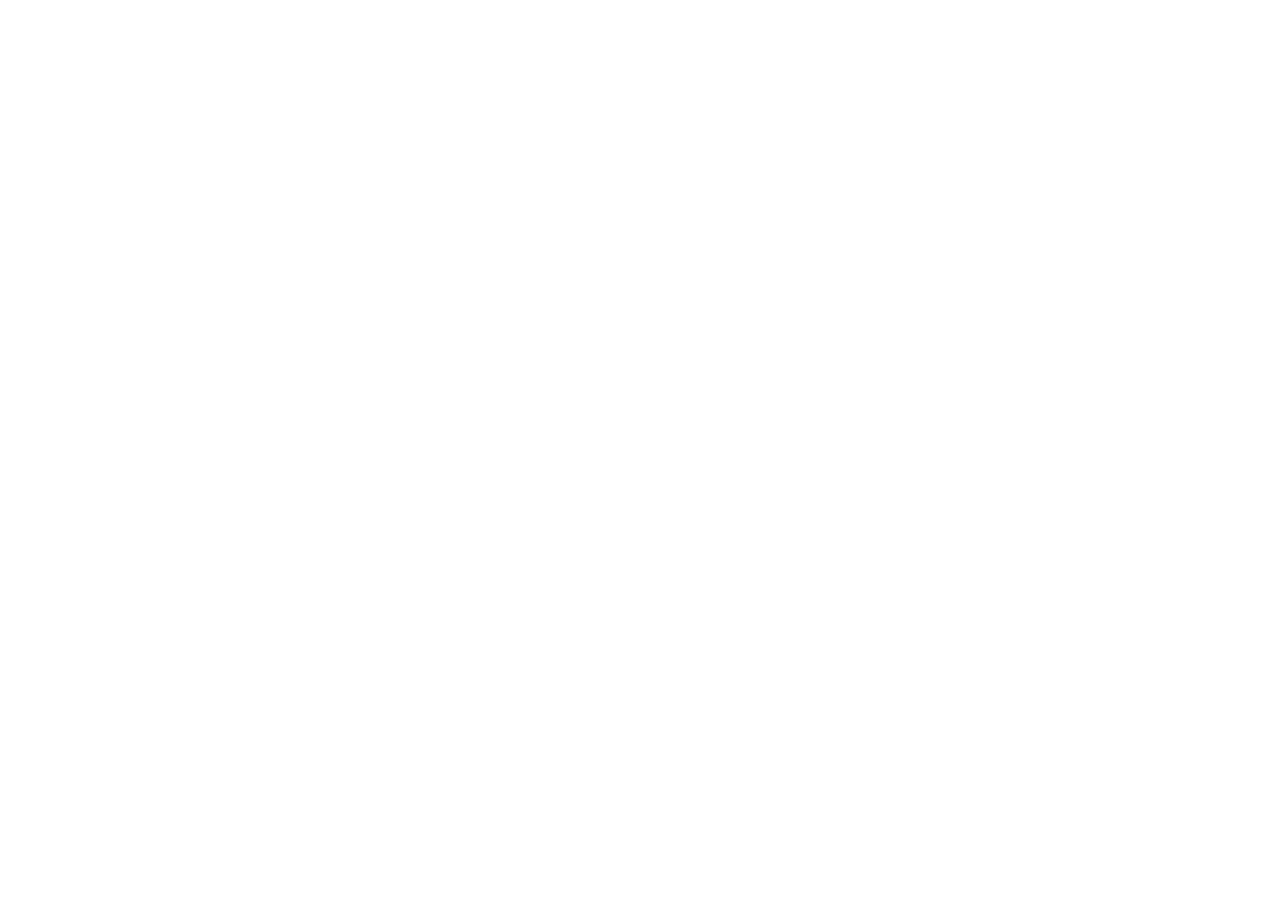
==== about.html @ 3c5db336 "Update about.html" ====
<!DOCTYPE html>
<html lang="en">
  <head>
    <meta charset="UTF-8" />
    <meta http-equiv="X-UA-Compatible" content="IE=edge" />
    <meta name="viewport" content="width=device-width, initial-scale=1.0" />
    <title>Business website</title>
  </head>
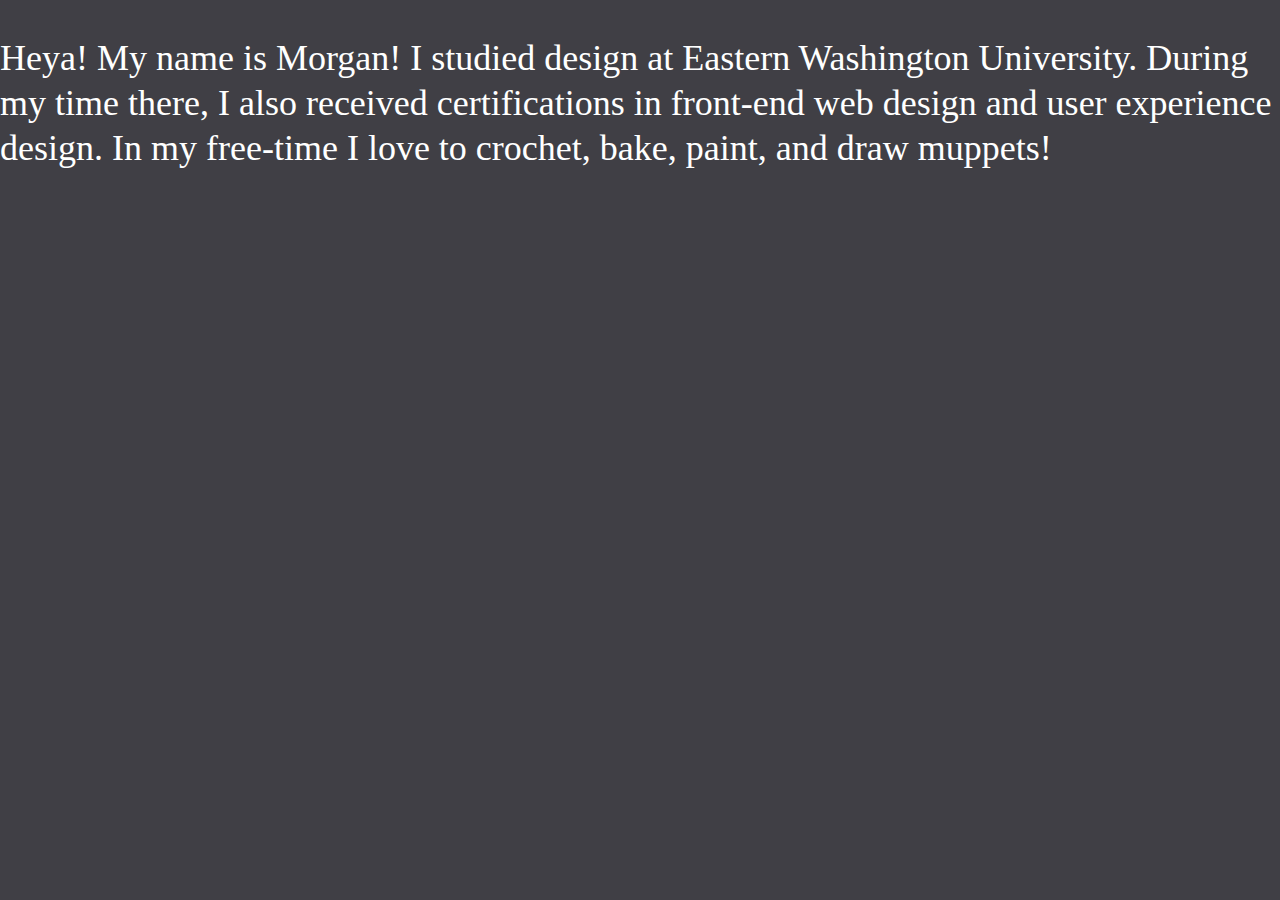
==== commit a41b5371: "Added Asap font" ====
--- a/about.html
+++ b/about.html
@@ -4,5 +4,23 @@
     <meta charset="UTF-8" />
     <meta http-equiv="X-UA-Compatible" content="IE=edge" />
     <meta name="viewport" content="width=device-width, initial-scale=1.0" />
-    <title>Business website</title>
-  </head>+
+    <link rel="stylesheet" href="css/biostyle.css">
+
+    <title>about me</title>
+  </head>
+
+  <main>
+<p id="bio">
+Heya! My name is Morgan! I studied design at Eastern Washington University. During my time there, I also received certifications in front-end web design and user experience design. In my free-time I love to crochet, bake, paint, and draw muppets!
+
+</p>
+
+
+
+
+
+
+
+
+  </main>--- a/css/biostyle.css
+++ b/css/biostyle.css
@@ -0,0 +1,19 @@
+@import url(asap.css);
+
+body{
+    margin:0; 
+    background-color:#403F45;
+}
+
+#bio{
+
+    color: #FFF;
+
+    /* Body */
+    font-family: 'Asap';
+    font-size: 36px;
+    font-style: normal;
+    font-weight: 400;
+    line-height: 125.487%; /* 45.175px */
+
+}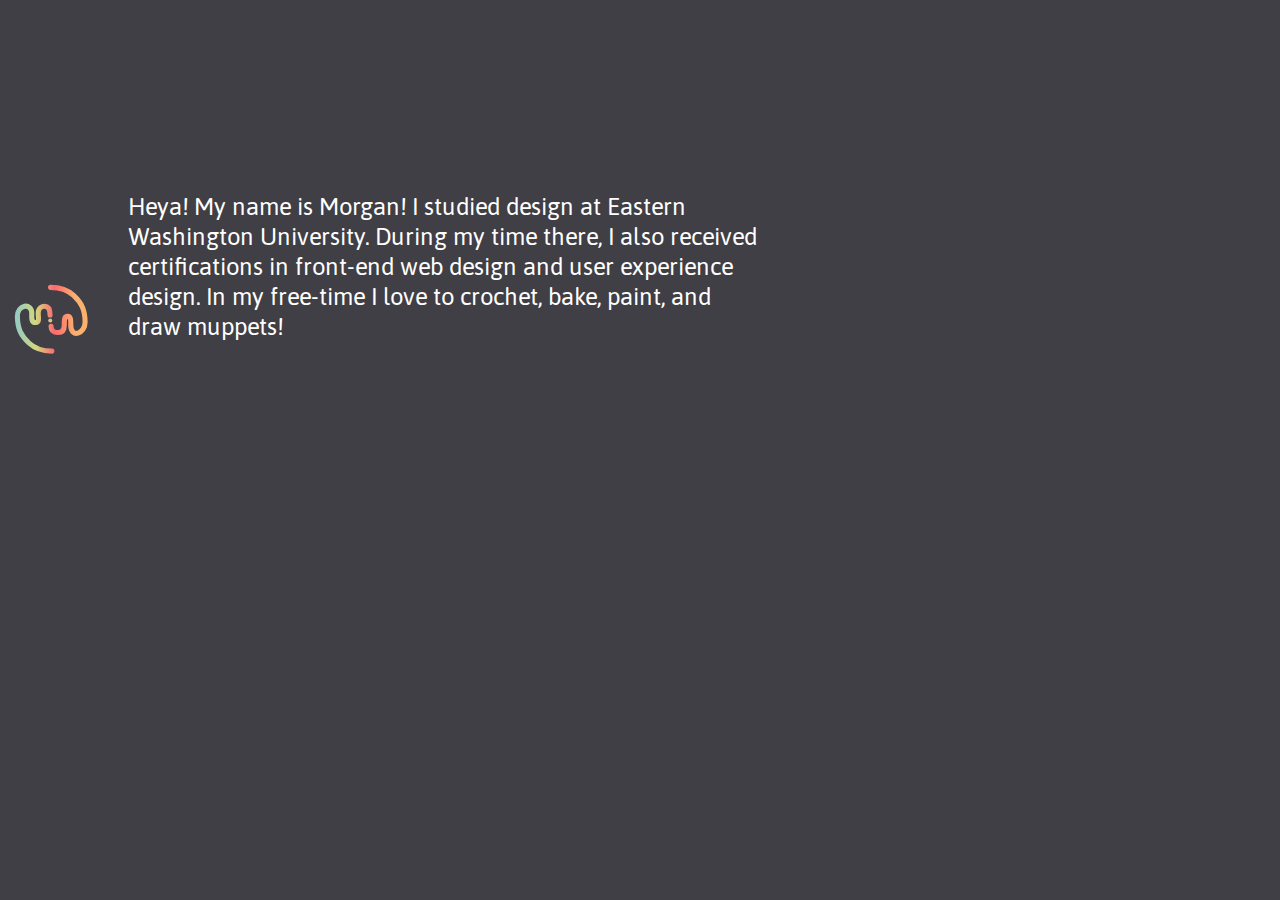
==== commit 577140c1: "about page logo" ====
--- a/about.html
+++ b/about.html
@@ -7,8 +7,32 @@
 
     <link rel="stylesheet" href="css/biostyle.css">
 
+
     <title>about me</title>
+
   </head>
+
+  <nav> 
+    <svg xmlns="http://www.w3.org/2000/svg" width="101" height="99" viewBox="0 0 101 99" fill="none">
+      <path d="M51.5017 95C44.2867 94.9801 31.0627 94.3802 19.8762 83.8703C8.6897 73.3604 4.30397 64.3035 4.00335 47.6688C3.70272 31.0341 23.7651 27.9952 23.7651 42.7621C23.7651 47.3313 22.4711 56.3304 29.1335 55.7609C34.8981 55.2682 32.6827 48.9712 32.6827 42.7621C32.6827 35.5677 37.9737 33.3677 41.521 33.3677C45.0684 33.3677 48.9602 34.9399 48.9636 45.4348M49.6537 7.34302C56.8686 7.36296 70.0926 7.96287 81.2791 18.4727C92.4656 28.9826 96.8514 38.0395 97.152 54.6742C97.4526 71.309 77.3903 78.0117 77.3903 59.5809C77.3903 54.6742 78.2159 46.67 72.483 47.2706C68.1019 47.7295 68.4726 52.8791 68.4726 59.5809C68.4726 66.2827 65.1044 69.529 59.801 69.529C53.1141 69.529 50.3471 65.4795 50.3471 61.0387" stroke="url(#paint0_linear_612_55)" stroke-width="7" stroke-linecap="round"/>
+      <ellipse cx="49.1942" cy="52.7778" rx="2.76699" ry="2.75362" fill="url(#paint1_linear_612_55)"/>
+      <defs>
+        <linearGradient id="paint0_linear_612_55" x1="4" y1="79.3742" x2="84.5839" y2="79.2706" gradientUnits="userSpaceOnUse">
+          <stop stop-color="#98CCBE"/>
+          <stop offset="0.3125" stop-color="#D2D87E"/>
+          <stop offset="0.630208" stop-color="#FD696F"/>
+          <stop offset="0.989583" stop-color="#FBB16E"/>
+        </linearGradient>
+        <linearGradient id="paint1_linear_612_55" x1="49.1942" y1="50.0242" x2="49.1942" y2="55.5314" gradientUnits="userSpaceOnUse">
+          <stop stop-color="#98CCBE"/>
+          <stop offset="1" stop-color="#FFBA6F"/>
+        </linearGradient>
+      </defs>
+    </svg>
+     
+  </nav>
+
+
 
   <main>
 <p id="bio">
--- a/css/biostyle.css
+++ b/css/biostyle.css
@@ -10,10 +10,37 @@
     color: #FFF;
 
     /* Body */
-    font-family: 'Asap';
-    font-size: 36px;
+    margin-left:10%;
+    margin-top:15%;
+    font-family: 'Asap-regular';
+    font-size: 24px;
     font-style: normal;
     font-weight: 400;
     line-height: 125.487%; /* 45.175px */
+    width: /*813px*/ 50%;
+height: /*227px*/ 23.11%;
+flex-shrink: 0;
 
-}+}
+svg{ 
+    margin-top:7%;
+   max-width: 8%;
+   max-height: 8%;
+   position: absolute;
+  margin-right: 80%;
+    width: 100vw;
+    height: 100vh;
+    animation: rotation 10s infinite ease-in-out;
+  }
+  
+  @keyframes rotation {
+    from {
+      transform: rotate(0deg);
+    }
+    to {
+      transform: rotate(360deg);
+    }
+  
+  
+  }
+  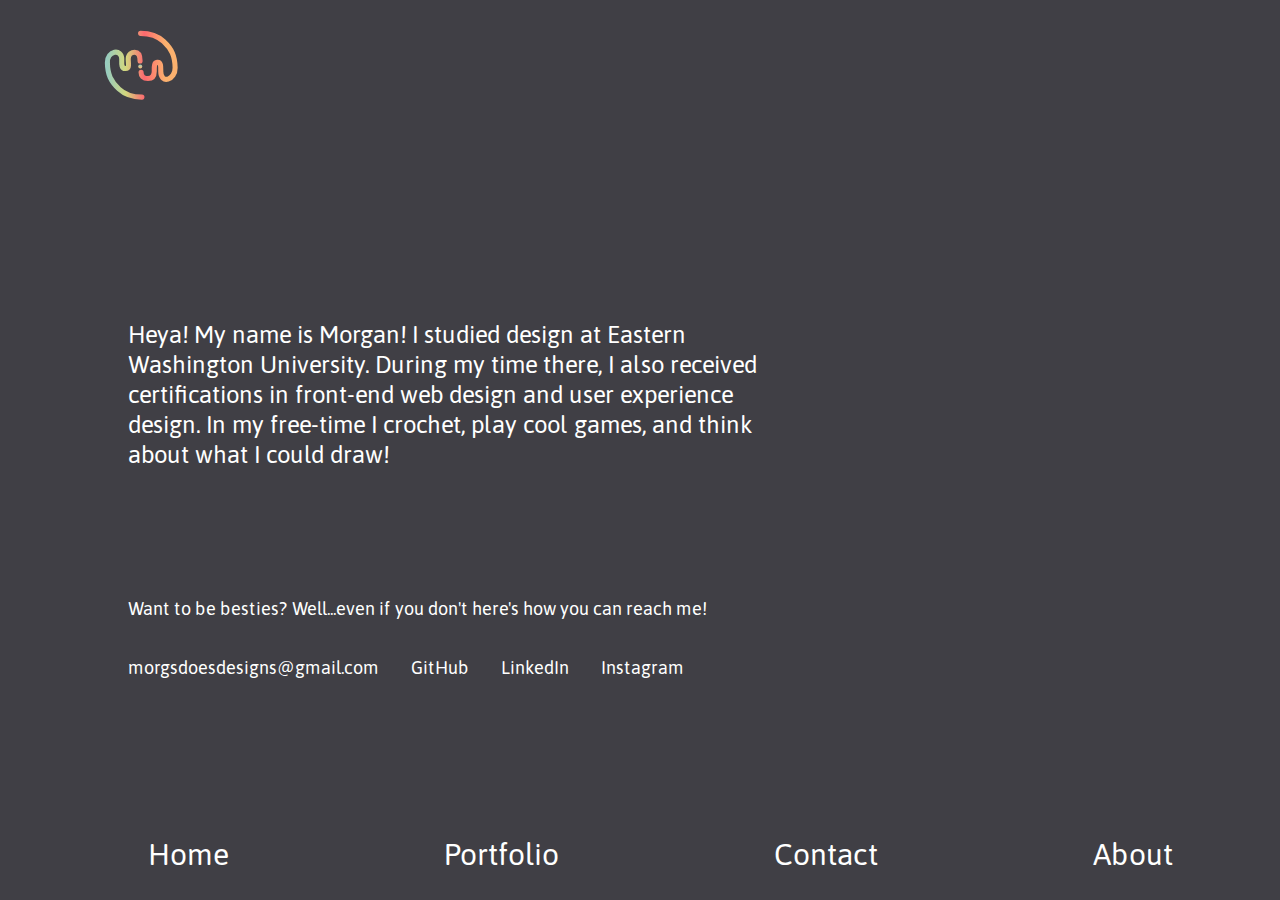
==== commit ec7092a1: "connected pages" ====
--- a/about.html
+++ b/about.html
@@ -36,15 +36,36 @@
 
   <main>
 <p id="bio">
-Heya! My name is Morgan! I studied design at Eastern Washington University. During my time there, I also received certifications in front-end web design and user experience design. In my free-time I love to crochet, bake, paint, and draw muppets!
+Heya! My name is Morgan! I studied design at Eastern Washington University. During my time there, I also received certifications in front-end web design and user experience design. In my free-time I crochet, play cool games, and think about what I could draw!
 
 </p>
+<div id = "contact">
+<div>
+<p class = "contactParagraph">
+Want to be besties? Well...even if you don't here's how you can reach me!
+</p>
+</div>
+<div class="contactInfo">
+ 
+    <p><a href= "mailto:morgsdoesdesigns@gmail.com" >morgsdoesdesigns@gmail.com </a></p>
+    <p class="contactLink"><a href="https://github.com/mwhapeles" >GitHub</a></p>
+    <p class="contactLink"><a href="https://www.linkedin.com/in/morgan-whapeles-aa7b1b234">LinkedIn</a></p>
+    <p class="contactLink"><a href= "https://www.instagram.com/morgs_does_designs?igsh=bndzYjMxZzh6dHJv&utm_source=qr">Instagram</a></p>
 
 
+</div>
 
+</div>
 
-
-
+<div class="bottomNav">
+  <ul>
+    <li><a href="index.html" >Home</a></li>
+    <li><a href="portfolio.html" >Portfolio</a></li>
+    <li><a href="contact.html">Contact</a></li>
+    <li><a href= "about.html">About</a></li>
+  </ul>
+  
+  </div>
 
 
   </main>--- a/css/biostyle.css
+++ b/css/biostyle.css
@@ -11,7 +11,7 @@
 
     /* Body */
     margin-left:10%;
-    margin-top:15%;
+    margin-top:25%;
     font-family: 'Asap-regular';
     font-size: 24px;
     font-style: normal;
@@ -22,8 +22,19 @@
 flex-shrink: 0;
 
 }
+
+nav{
+   height: 70%;
+   display: flex;
+   justify-content: flex-end;
+   align-items: center;
+ margin-right: 5%;
+ 
+ }
+
+
 svg{ 
-    margin-top:7%;
+    margin-top:10%;
    max-width: 8%;
    max-height: 8%;
    position: absolute;
@@ -43,4 +54,83 @@
   
   
   }
-  +  
+  #contact{
+  width: /*813px*/ 50%;
+  margin-left:10%;
+  margin-top: 10%;
+  }
+
+
+.contactParagraph{
+  width: /*813px*/ 100%;
+  height: /*227px*/ 23.11%;
+  flex-shrink: 0;
+  color: #FFF;
+/* Body */
+  font-family: 'Asap-Regular';
+  font-size: 18px;
+  font-style: normal;
+  font-weight: 200;
+  line-height: 125.487%; /* 30.117px */
+ 
+}
+
+.contactInfo{    
+   width: /*813px*/ 100%;
+    height: /*227px*/ 23.11%;
+    flex-shrink: 0;
+    color: #FFF;
+    /* Body */
+    font-family: 'Asap-regular';
+    font-size: 18px;
+    font-style: normal;
+    font-weight: 400;
+    line-height: 125.487%; /* 30.117px */
+    display: flex;
+    
+    
+ }
+
+ a{
+  color: #FFF;
+  text-decoration: none;
+ }
+
+ a:hover{
+  background: linear-gradient(90deg, #98CCBE 24.7%, #D2D87E 32.09%, #FD716F 38.03%, #FD696F 38.42%, #FBB16E 46.29%);
+  background-clip: text;
+  -webkit-background-clip: text;
+  -webkit-text-fill-color: transparent;
+
+ }
+
+.contactLink{
+
+margin-left: 5%;
+
+}
+
+li{
+  margin:auto;
+}
+a{
+  text-decoration: none;
+  color:#ffffff;
+}
+
+ul{
+  display:flex;
+  flex-direction: row;
+  list-style: none;
+
+}
+
+li{
+  font-family: "Asap-Regular";
+  margin:auto;
+  margin-top:10%;
+  font-size: 30px;
+
+
+}